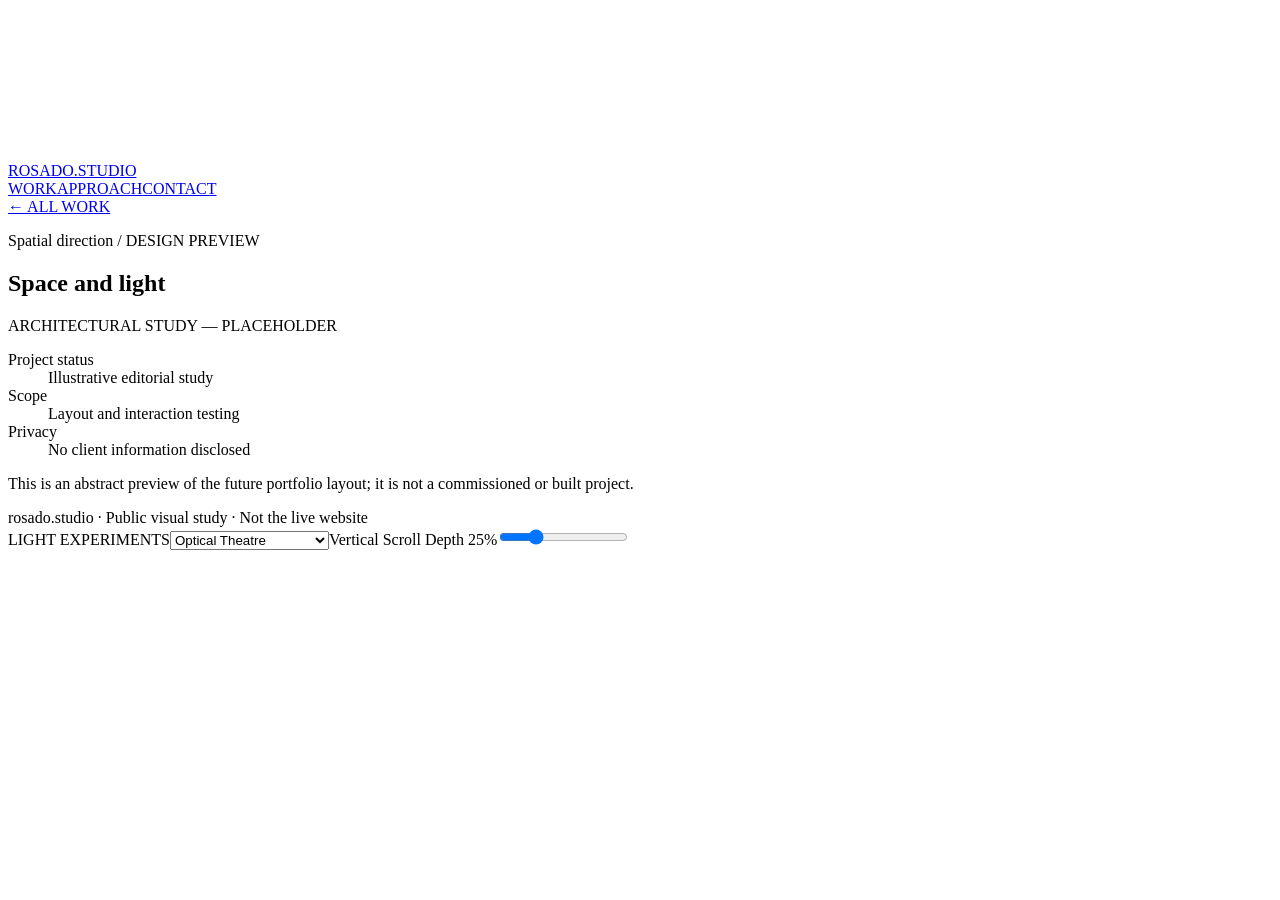
==== work/study-01/index.html @ f9c7da6e "Add sanitized study page study-01" ====
<!doctype html><html lang="en"><head><meta charset="utf-8"><meta name="viewport" content="width=device-width,initial-scale=1,viewport-fit=cover"><meta name="robots" content="noindex,nofollow"><meta name="description" content="Editorial preview of an independent spatial design website. Conceptual placeholders, not client work."><title>Space and light — rosado.studio preview</title><link rel="stylesheet" href="/rosado-studio-preview/style.css"></head><body><canvas id="light-field" aria-hidden="true"></canvas><header class="site-header wrap"><a class="brand" href="/rosado-studio-preview/">ROSADO.STUDIO</a><nav aria-label="Main navigation"><a href="/rosado-studio-preview/#work">WORK</a><a href="/rosado-studio-preview/#approach">APPROACH</a><a href="/rosado-studio-preview/#contact">CONTACT</a></nav></header><main><article class="case wrap"><a href="/rosado-studio-preview/#work">← ALL WORK</a><p class="overline">Spatial direction / DESIGN PREVIEW</p><h1>Space and light</h1><div class="case-image">ARCHITECTURAL STUDY — PLACEHOLDER</div><dl><dt>Project status</dt><dd>Illustrative editorial study</dd><dt>Scope</dt><dd>Layout and interaction testing</dd><dt>Privacy</dt><dd>No client information disclosed</dd></dl><p>This is an abstract preview of the future portfolio layout; it is not a commissioned or built project.</p></article></main><footer class="wrap footer">rosado.studio · Public visual study · Not the live website</footer><aside class="light-lab" aria-label="Staging light experiments"><label for="light-mode">LIGHT EXPERIMENTS</label><select id="light-mode"><option value="0">Optical Theatre</option><option value="1">Chromatic Atmosphere</option><option value="2">Prism Caustics</option></select><label for="light-depth">Vertical Scroll Depth <output id="depth-readout">25%</output></label><input id="light-depth" type="range" min="0" max="100" value="25"></aside><script src="/rosado-studio-preview/js/ambient-light.js" defer></script><script src="/rosado-studio-preview/js/touch-preview.js" defer></script><script>document.addEventListener('DOMContentLoaded',()=>{const m=document.getElementById('light-mode'),d=document.getElementById('light-depth'),o=document.getElementById('depth-readout');if(!m||!d)return;const a=()=>{window.rosadoLight?.setMode(m.value);window.rosadoLight?.setDepth(Number(d.value)/100);o.textContent=d.value+'%';};m.addEventListener('change',a);d.addEventListener('input',a);a();});</script></body></html>
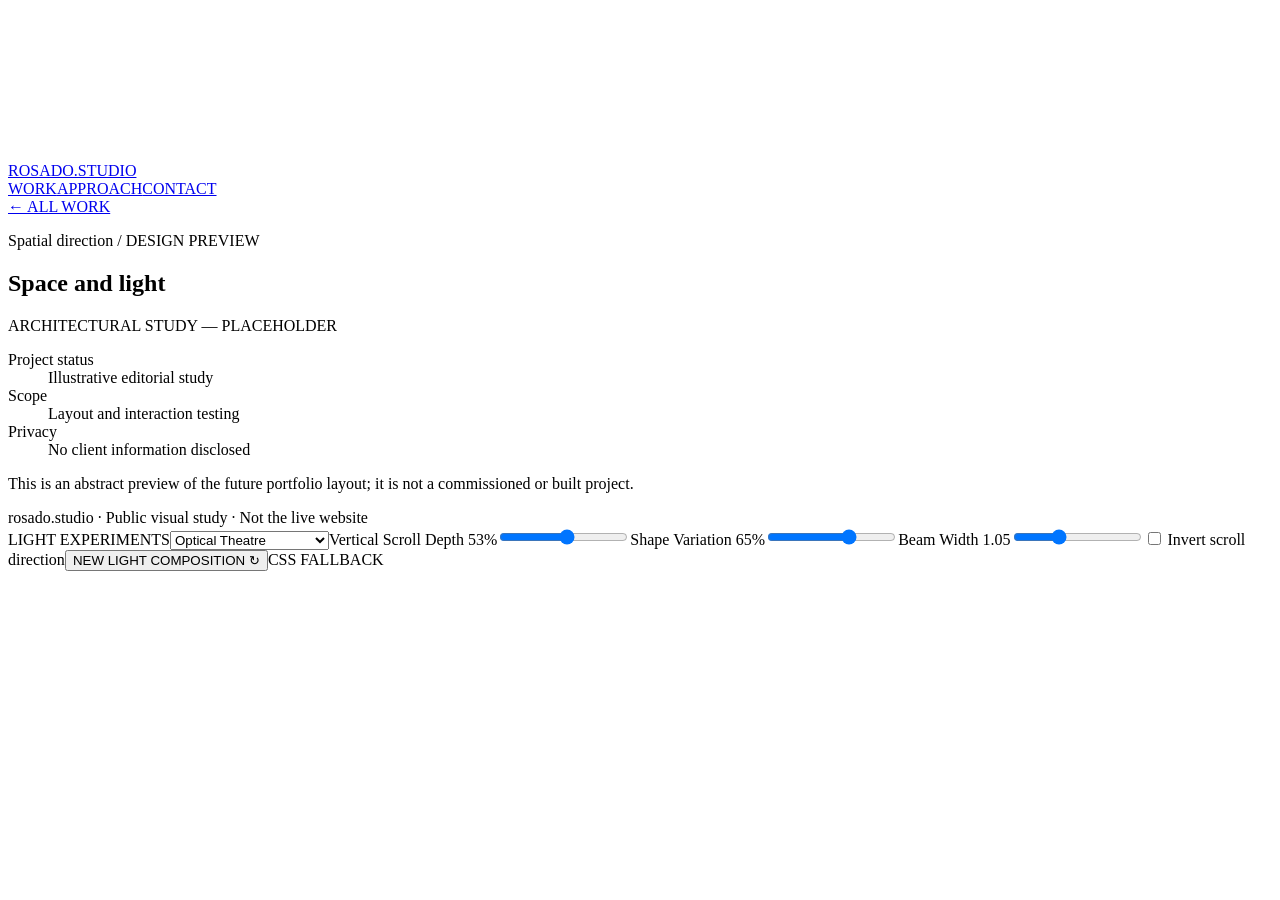
==== commit 3dc72c62: "Synchronize interactive Optical Theatre controls across case study previews" ====
--- a/work/study-01/index.html
+++ b/work/study-01/index.html
@@ -1 +1 @@
-<!doctype html><html lang="en"><head><meta charset="utf-8"><meta name="viewport" content="width=device-width,initial-scale=1,viewport-fit=cover"><meta name="robots" content="noindex,nofollow"><meta name="description" content="Editorial preview of an independent spatial design website. Conceptual placeholders, not client work."><title>Space and light — rosado.studio preview</title><link rel="stylesheet" href="/rosado-studio-preview/style.css"></head><body><canvas id="light-field" aria-hidden="true"></canvas><header class="site-header wrap"><a class="brand" href="/rosado-studio-preview/">ROSADO.STUDIO</a><nav aria-label="Main navigation"><a href="/rosado-studio-preview/#work">WORK</a><a href="/rosado-studio-preview/#approach">APPROACH</a><a href="/rosado-studio-preview/#contact">CONTACT</a></nav></header><main><article class="case wrap"><a href="/rosado-studio-preview/#work">← ALL WORK</a><p class="overline">Spatial direction / DESIGN PREVIEW</p><h1>Space and light</h1><div class="case-image">ARCHITECTURAL STUDY — PLACEHOLDER</div><dl><dt>Project status</dt><dd>Illustrative editorial study</dd><dt>Scope</dt><dd>Layout and interaction testing</dd><dt>Privacy</dt><dd>No client information disclosed</dd></dl><p>This is an abstract preview of the future portfolio layout; it is not a commissioned or built project.</p></article></main><footer class="wrap footer">rosado.studio · Public visual study · Not the live website</footer><aside class="light-lab" aria-label="Staging light experiments"><label for="light-mode">LIGHT EXPERIMENTS</label><select id="light-mode"><option value="0">Optical Theatre</option><option value="1">Chromatic Atmosphere</option><option value="2">Prism Caustics</option></select><label for="light-depth">Vertical Scroll Depth <output id="depth-readout">25%</output></label><input id="light-depth" type="range" min="0" max="100" value="25"></aside><script src="/rosado-studio-preview/js/ambient-light.js" defer></script><script src="/rosado-studio-preview/js/touch-preview.js" defer></script><script>document.addEventListener('DOMContentLoaded',()=>{const m=document.getElementById('light-mode'),d=document.getElementById('light-depth'),o=document.getElementById('depth-readout');if(!m||!d)return;const a=()=>{window.rosadoLight?.setMode(m.value);window.rosadoLight?.setDepth(Number(d.value)/100);o.textContent=d.value+'%';};m.addEventListener('change',a);d.addEventListener('input',a);a();});</script></body></html>+<!doctype html><html lang="en"><head><meta charset="utf-8"><meta name="viewport" content="width=device-width,initial-scale=1,viewport-fit=cover"><meta name="robots" content="noindex,nofollow"><meta name="description" content="Editorial preview of an independent spatial design website. Conceptual placeholders, not client work."><title>Space and light — rosado.studio preview</title><link rel="stylesheet" href="/rosado-studio-preview/style.css"></head><body><canvas id="light-field" aria-hidden="true"></canvas><header class="site-header wrap"><a class="brand" href="/rosado-studio-preview/">ROSADO.STUDIO</a><nav aria-label="Main navigation"><a href="/rosado-studio-preview/#work">WORK</a><a href="/rosado-studio-preview/#approach">APPROACH</a><a href="/rosado-studio-preview/#contact">CONTACT</a></nav></header><main><article class="case wrap"><a href="/rosado-studio-preview/#work">← ALL WORK</a><p class="overline">Spatial direction / DESIGN PREVIEW</p><h1>Space and light</h1><div class="case-image">ARCHITECTURAL STUDY — PLACEHOLDER</div><dl><dt>Project status</dt><dd>Illustrative editorial study</dd><dt>Scope</dt><dd>Layout and interaction testing</dd><dt>Privacy</dt><dd>No client information disclosed</dd></dl><p>This is an abstract preview of the future portfolio layout; it is not a commissioned or built project.</p></article></main><footer class="wrap footer">rosado.studio · Public visual study · Not the live website</footer><aside class="light-lab" aria-label="Staging light experiments"><label for="light-mode">LIGHT EXPERIMENTS</label><select id="light-mode"><option value="0">Optical Theatre</option><option value="1">Chromatic Atmosphere</option><option value="2">Prism Caustics</option></select><label for="light-depth">Vertical Scroll Depth <output id="depth-readout">53%</output></label><input id="light-depth" type="range" min="0" max="100" value="53"><label for="light-variation">Shape Variation <output id="variation-readout">65%</output></label><input id="light-variation" type="range" min="0" max="100" value="65"><label for="light-width">Beam Width <output id="width-readout">1.05</output></label><input id="light-width" type="range" min="55" max="200" value="105"><label class="light-check"><input id="light-invert" type="checkbox"> Invert scroll direction</label><button id="light-random" type="button">NEW LIGHT COMPOSITION ↻</button><span class="light-status" id="light-status" aria-live="polite">Shader initialization…</span></aside><script src="/rosado-studio-preview/js/ambient-light.js" defer></script><script src="/rosado-studio-preview/js/touch-preview.js" defer></script><script>document.addEventListener('DOMContentLoaded',()=>{const $=id=>document.getElementById(id);const m=$('light-mode'),d=$('light-depth'),v=$('light-variation'),w=$('light-width'),invert=$('light-invert'),status=$('light-status');const a=()=>{const l=window.rosadoLight;l?.setMode(m.value);l?.setDepth(Number(d.value)/100);l?.setVariation(Number(v.value)/100);l?.setBeamWidth(Number(w.value)/100);l?.setDirection(invert.checked?-1:1);$('depth-readout').textContent=d.value+'%';$('variation-readout').textContent=v.value+'%';$('width-readout').textContent=(Number(w.value)/100).toFixed(2);status.textContent=document.documentElement.dataset.shader==='live'?'LIVE WEBGL':'CSS FALLBACK';};[m,d,v,w,invert].forEach(x=>x.addEventListener(x===m?'change':'input',a));$('light-random').addEventListener('click',()=>{window.rosadoLight?.randomize();status.textContent='New light composition';});a();});</script></body></html>
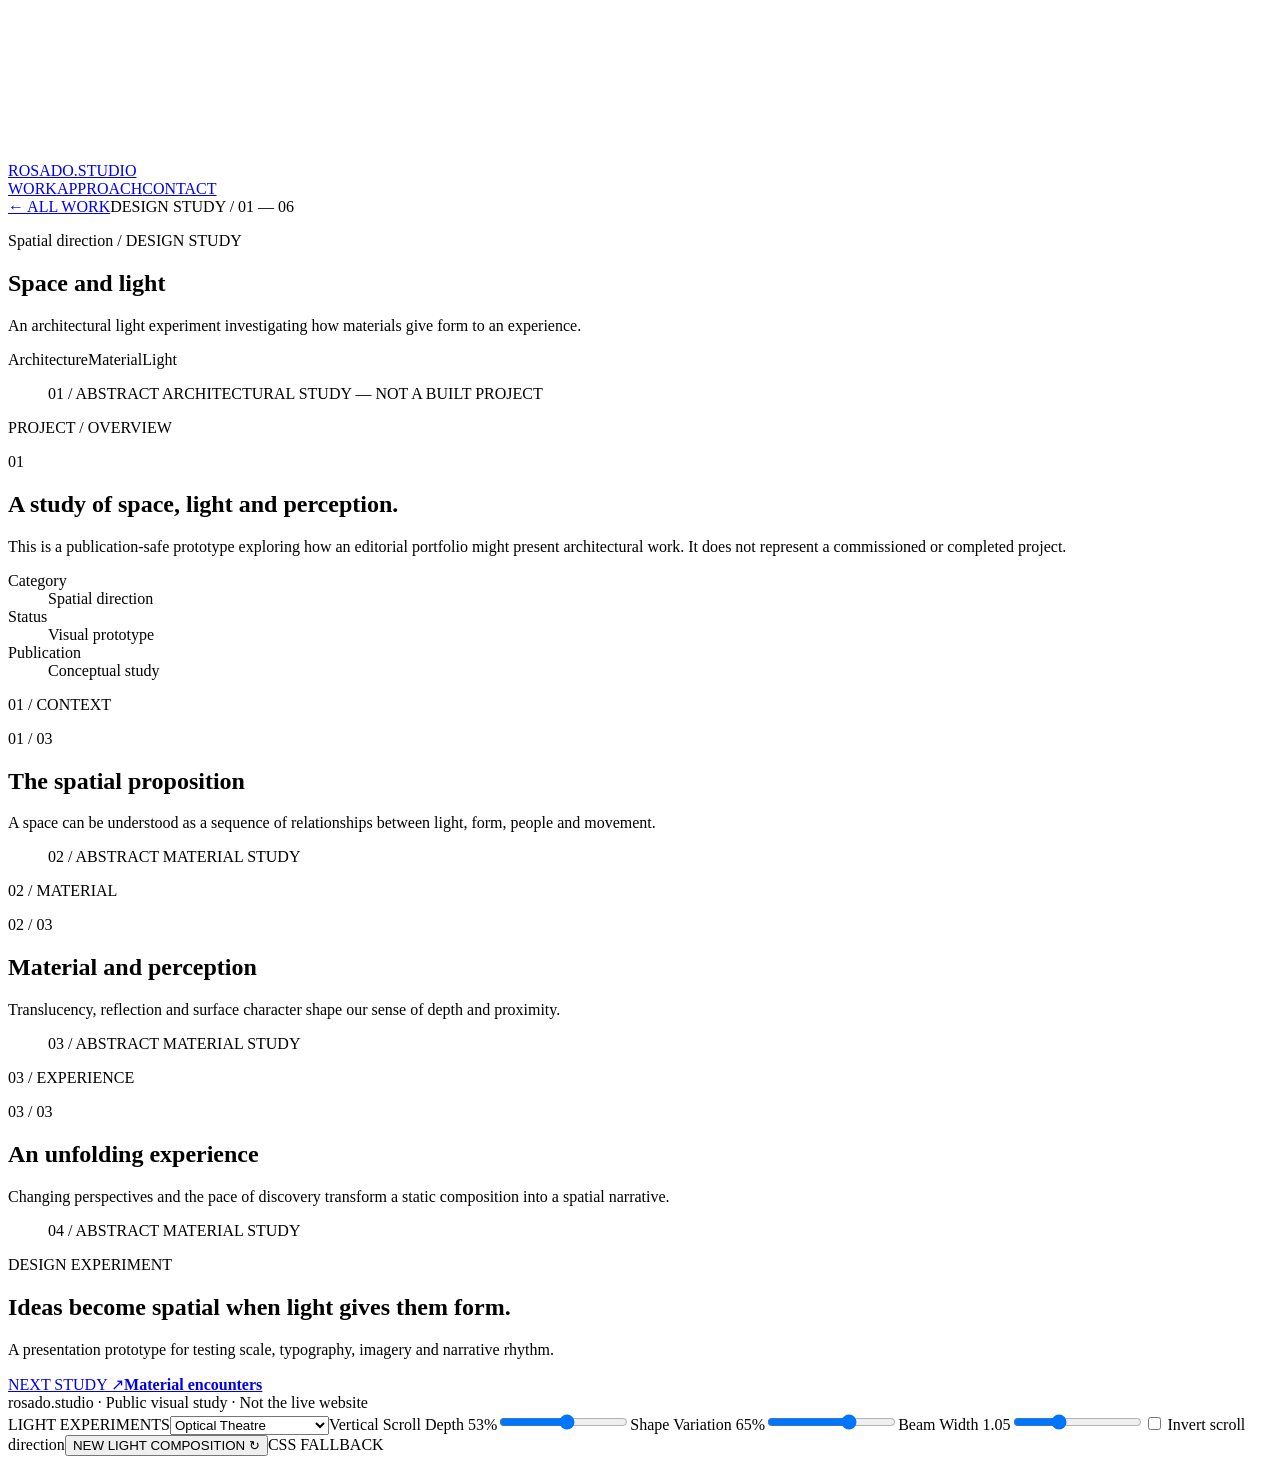
==== commit 7f0f2214: "Introduce multi-chapter architectural case study study-01" ====
--- a/work/study-01/index.html
+++ b/work/study-01/index.html
@@ -1 +1 @@
-<!doctype html><html lang="en"><head><meta charset="utf-8"><meta name="viewport" content="width=device-width,initial-scale=1,viewport-fit=cover"><meta name="robots" content="noindex,nofollow"><meta name="description" content="Editorial preview of an independent spatial design website. Conceptual placeholders, not client work."><title>Space and light — rosado.studio preview</title><link rel="stylesheet" href="/rosado-studio-preview/style.css"></head><body><canvas id="light-field" aria-hidden="true"></canvas><header class="site-header wrap"><a class="brand" href="/rosado-studio-preview/">ROSADO.STUDIO</a><nav aria-label="Main navigation"><a href="/rosado-studio-preview/#work">WORK</a><a href="/rosado-studio-preview/#approach">APPROACH</a><a href="/rosado-studio-preview/#contact">CONTACT</a></nav></header><main><article class="case wrap"><a href="/rosado-studio-preview/#work">← ALL WORK</a><p class="overline">Spatial direction / DESIGN PREVIEW</p><h1>Space and light</h1><div class="case-image">ARCHITECTURAL STUDY — PLACEHOLDER</div><dl><dt>Project status</dt><dd>Illustrative editorial study</dd><dt>Scope</dt><dd>Layout and interaction testing</dd><dt>Privacy</dt><dd>No client information disclosed</dd></dl><p>This is an abstract preview of the future portfolio layout; it is not a commissioned or built project.</p></article></main><footer class="wrap footer">rosado.studio · Public visual study · Not the live website</footer><aside class="light-lab" aria-label="Staging light experiments"><label for="light-mode">LIGHT EXPERIMENTS</label><select id="light-mode"><option value="0">Optical Theatre</option><option value="1">Chromatic Atmosphere</option><option value="2">Prism Caustics</option></select><label for="light-depth">Vertical Scroll Depth <output id="depth-readout">53%</output></label><input id="light-depth" type="range" min="0" max="100" value="53"><label for="light-variation">Shape Variation <output id="variation-readout">65%</output></label><input id="light-variation" type="range" min="0" max="100" value="65"><label for="light-width">Beam Width <output id="width-readout">1.05</output></label><input id="light-width" type="range" min="55" max="200" value="105"><label class="light-check"><input id="light-invert" type="checkbox"> Invert scroll direction</label><button id="light-random" type="button">NEW LIGHT COMPOSITION ↻</button><span class="light-status" id="light-status" aria-live="polite">Shader initialization…</span></aside><script src="/rosado-studio-preview/js/ambient-light.js" defer></script><script src="/rosado-studio-preview/js/touch-preview.js" defer></script><script>document.addEventListener('DOMContentLoaded',()=>{const $=id=>document.getElementById(id);const m=$('light-mode'),d=$('light-depth'),v=$('light-variation'),w=$('light-width'),invert=$('light-invert'),status=$('light-status');const a=()=>{const l=window.rosadoLight;l?.setMode(m.value);l?.setDepth(Number(d.value)/100);l?.setVariation(Number(v.value)/100);l?.setBeamWidth(Number(w.value)/100);l?.setDirection(invert.checked?-1:1);$('depth-readout').textContent=d.value+'%';$('variation-readout').textContent=v.value+'%';$('width-readout').textContent=(Number(w.value)/100).toFixed(2);status.textContent=document.documentElement.dataset.shader==='live'?'LIVE WEBGL':'CSS FALLBACK';};[m,d,v,w,invert].forEach(x=>x.addEventListener(x===m?'change':'input',a));$('light-random').addEventListener('click',()=>{window.rosadoLight?.randomize();status.textContent='New light composition';});a();});</script></body></html>+<!doctype html><html lang="en"><head><meta charset="utf-8"><meta name="viewport" content="width=device-width,initial-scale=1,viewport-fit=cover"><meta name="robots" content="noindex,nofollow"><meta name="description" content="Editorial preview of an independent spatial design website. Conceptual placeholders, not client work."><title>Space and light — rosado.studio preview</title><link rel="stylesheet" href="/rosado-studio-preview/style.css"></head><body><canvas id="light-field" aria-hidden="true"></canvas><header class="site-header wrap"><a class="brand" href="/rosado-studio-preview/">ROSADO.STUDIO</a><nav aria-label="Main navigation"><a href="/rosado-studio-preview/#work">WORK</a><a href="/rosado-studio-preview/#approach">APPROACH</a><a href="/rosado-studio-preview/#contact">CONTACT</a></nav></header><main><article class="case-editorial"><div class="wrap case-topline"><a href="/rosado-studio-preview/#work" class="case-back">← ALL WORK</a><span>DESIGN STUDY / 01 — 06</span></div><header class="wrap case-intro"><p class="overline">Spatial direction / DESIGN STUDY</p><h1>Space and light</h1><div class="case-deck"><p>An architectural light experiment investigating how materials give form to an experience.</p><div class="case-tags"><span>Architecture</span><span>Material</span><span>Light</span></div></div></header><figure class="case-stage case-stage-lead"><div class="case-stage-art case-study-art art-1" role="img" aria-label="Procedurally styled material and light composition"></div><figcaption class="wrap">01 / ABSTRACT ARCHITECTURAL STUDY — NOT A BUILT PROJECT</figcaption></figure><section class="wrap case-summary"><div class="case-summary-index"><p class="overline">PROJECT / OVERVIEW</p><span>01</span></div><div class="case-summary-text"><h2>A study of space, light and perception.</h2><p>This is a publication-safe prototype exploring how an editorial portfolio might present architectural work. It does not represent a commissioned or completed project.</p><dl class="case-fact-grid"><div><dt>Category</dt><dd>Spatial direction</dd></div><div><dt>Status</dt><dd>Visual prototype</dd></div><div><dt>Publication</dt><dd>Conceptual study</dd></div></dl></div></section><section class="case-chapter case-chapter-0"><div class="wrap case-chapter-grid"><div class="case-chapter-side"><p class="overline">01 / CONTEXT</p><span>01 / 03</span></div><div class="case-chapter-body"><h2>The spatial proposition</h2><p>A space can be understood as a sequence of relationships between light, form, people and movement.</p></div></div><figure class="case-stage case-stage-0"><div class="case-stage-art case-study-art art-2" role="img" aria-label="Abstract study of architectural surfaces and optical light"></div><figcaption class="wrap">02 / ABSTRACT MATERIAL STUDY</figcaption></figure></section><section class="case-chapter case-chapter-1"><div class="wrap case-chapter-grid"><div class="case-chapter-side"><p class="overline">02 / MATERIAL</p><span>02 / 03</span></div><div class="case-chapter-body"><h2>Material and perception</h2><p>Translucency, reflection and surface character shape our sense of depth and proximity.</p></div></div><figure class="case-stage case-stage-1"><div class="case-stage-art case-study-art art-3" role="img" aria-label="Abstract study of architectural surfaces and optical light"></div><figcaption class="wrap">03 / ABSTRACT MATERIAL STUDY</figcaption></figure></section><section class="case-chapter case-chapter-2"><div class="wrap case-chapter-grid"><div class="case-chapter-side"><p class="overline">03 / EXPERIENCE</p><span>03 / 03</span></div><div class="case-chapter-body"><h2>An unfolding experience</h2><p>Changing perspectives and the pace of discovery transform a static composition into a spatial narrative.</p></div></div><figure class="case-stage case-stage-2"><div class="case-stage-art case-study-art art-4" role="img" aria-label="Abstract study of architectural surfaces and optical light"></div><figcaption class="wrap">04 / ABSTRACT MATERIAL STUDY</figcaption></figure></section><section class="wrap case-outcome"><p class="overline">DESIGN EXPERIMENT</p><h2>Ideas become spatial when light gives them form.</h2><p>A presentation prototype for testing scale, typography, imagery and narrative rhythm.</p></section><a class="case-next" href="/rosado-studio-preview/work/study-02/" aria-label="Next design study: Material encounters"><span class="wrap case-next-inner"><span class="overline">NEXT STUDY ↗</span><strong>Material encounters</strong></span></a></article></main><footer class="wrap footer">rosado.studio · Public visual study · Not the live website</footer><aside class="light-lab" aria-label="Staging light experiments"><label for="light-mode">LIGHT EXPERIMENTS</label><select id="light-mode"><option value="0">Optical Theatre</option><option value="1">Chromatic Atmosphere</option><option value="2">Prism Caustics</option></select><label for="light-depth">Vertical Scroll Depth <output id="depth-readout">53%</output></label><input id="light-depth" type="range" min="0" max="100" value="53"><label for="light-variation">Shape Variation <output id="variation-readout">65%</output></label><input id="light-variation" type="range" min="0" max="100" value="65"><label for="light-width">Beam Width <output id="width-readout">1.05</output></label><input id="light-width" type="range" min="55" max="200" value="105"><label class="light-check"><input id="light-invert" type="checkbox"> Invert scroll direction</label><button id="light-random" type="button">NEW LIGHT COMPOSITION ↻</button><span class="light-status" id="light-status" aria-live="polite">Shader initialization…</span></aside><script src="/rosado-studio-preview/js/ambient-light.js" defer></script><script src="/rosado-studio-preview/js/touch-preview.js" defer></script><script>document.addEventListener('DOMContentLoaded',()=>{const $=id=>document.getElementById(id);const m=$('light-mode'),d=$('light-depth'),v=$('light-variation'),w=$('light-width'),invert=$('light-invert'),status=$('light-status');const a=()=>{const l=window.rosadoLight;l?.setMode(m.value);l?.setDepth(Number(d.value)/100);l?.setVariation(Number(v.value)/100);l?.setBeamWidth(Number(w.value)/100);l?.setDirection(invert.checked?-1:1);$('depth-readout').textContent=d.value+'%';$('variation-readout').textContent=v.value+'%';$('width-readout').textContent=(Number(w.value)/100).toFixed(2);status.textContent=document.documentElement.dataset.shader==='live'?'LIVE WEBGL':'CSS FALLBACK';};[m,d,v,w,invert].forEach(x=>x.addEventListener(x===m?'change':'input',a));$('light-random').addEventListener('click',()=>{window.rosadoLight?.randomize();status.textContent='New light composition';});a();});</script></body></html>
